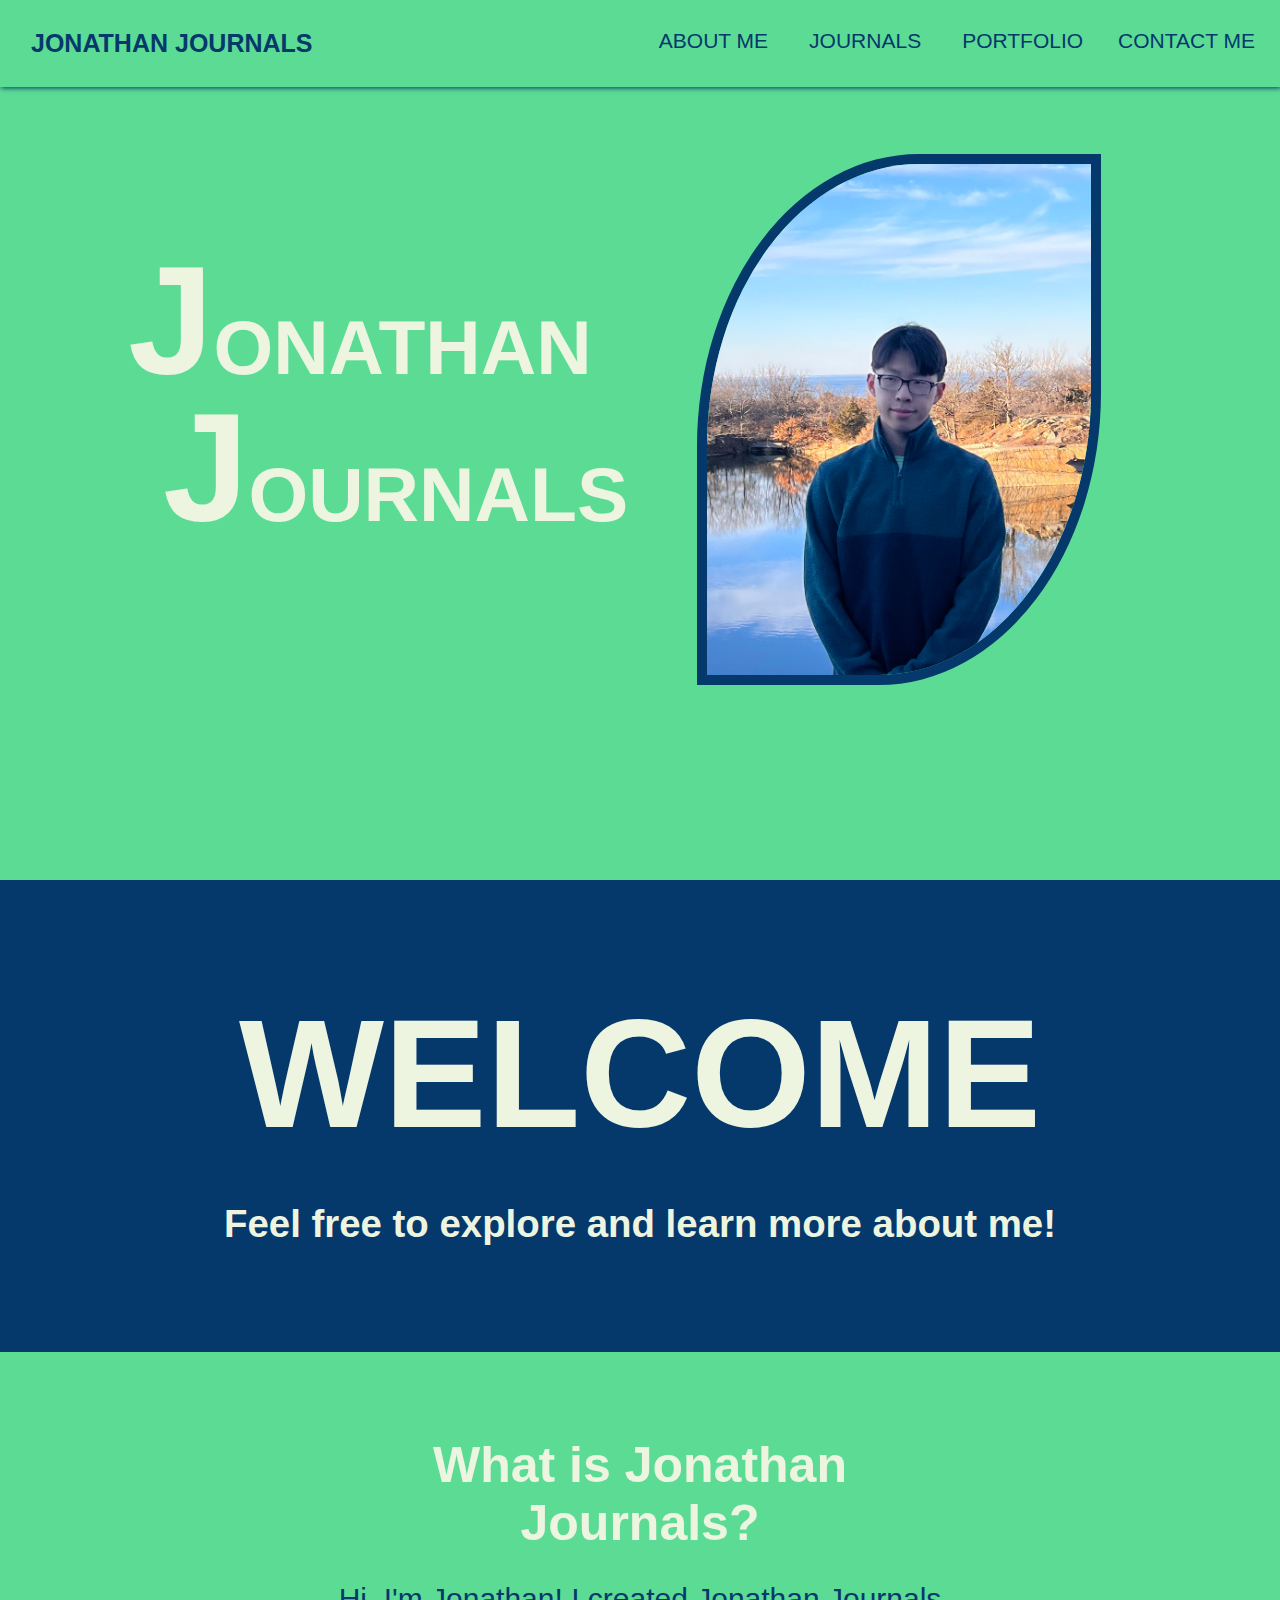
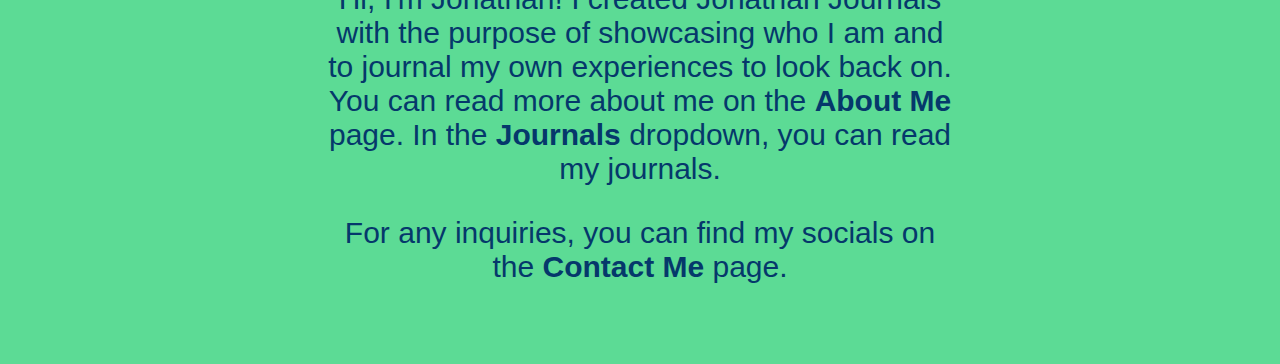
==== index.html @ f7dfe4e3 "added new section with information about site on landing page" ====
<DOCTYPE html>
<html>
    
    <head>
        <meta charset="utf-8">
        <meta name="author" content="Jonathan">
        <title>Jonathan's Journal</title>
        <link href="css/style.css" rel="stylesheet">
    </head>
    
    <body>
        <div class="index">
            <header class="top-section">
                <div class="home">
                    <a href="index.html">Jonathan Journals</a>
                </div>
                <div class="pages">
                    <a href="">Contact Me</a>
                    <a href="">Portfolio</a>
                    <div class="dropdown">
                        <button>Journals</button>
                        <div class="content">
                            <a href="journal1.html">Journal 1</a>
                            <a href="">Journal 2</a>
                            <a href="">Journal 3</a>
                            <a href="">Journal 4</a>
                            <a href="">Journal 5</a>
                            <a href="">Journal 6</a>
                            <a href="">Journal 7</a>
                            
                        </div>
                    </div>
                    <a href="">About Me</a>
                </div>
            </header>

            <div class="container">
                <section>
                    <div class="fp-container">
                        <h1 class="front-page">
                            <p class="home-name"><span class="big-text">J</span>ONATHAN</p>
                            <p class="home-title"><span class="big-text">J</span>OURNALS</p>
                        </h1>
                        <img class="image" src="img/IMG_7080.jpg">
                    </div>
                    <p></p>
                </section>
            </div>

            <section class="welcome">
                <p class="w-text"><span class="big-text">WELCOME</span></p>
                <p class="w-text">Feel free to explore and learn more about me!</p>
            </section>

            <section class="description">
                <h1 class="d1">What is Jonathan Journals?</h1>
                <p class="r1">Hi, I'm Jonathan! I created Jonathan Journals with the purpose of showcasing who I am and to journal my own experiences to look back on. You can read more about me on the <strong>About Me</strong> page. In the <strong>Journals</strong> dropdown, you can read my journals.</strong></p>
                <p class="r1">For any inquiries, you can find my socials on the <strong>Contact Me</strong> page.</p>
            </section>
        </div>
    </body>
    
</html>
---- css/style.css ----
body {
    margin: 0;
    padding: 0;
}

.index {
    /*background-image: url(../img/IMG_5452.jpeg);*/
    background-color: #5CDB95;
    background-size: cover;
    background-position: center;
    font-family: "Century Gothic", CenturyGothic, AppleGothic, sans-serif;
    font-size: 18px;
    margin: 0;
}

/*header {
    background-color: #59594A;
    padding-top: 50px;
    padding-bottom: 50px;
    text-align: center;
    color: #FFF;
    text-transform: uppercase;
    margin-bottom: 100px;
*/

.top-section {
    padding-top: 15px;
    padding-bottom: 15px;
    margin: 0;
    overflow: hidden;
    box-shadow: 1px 1px 5px #05386B;
}


.pages a:link {
    float: right;
    color: #05386B;
    padding: 14px 10px;
    margin-right: 15px;
    text-align: center;
    text-transform: uppercase;
    text-decoration: none;
    font-family: Cambria, 'Gill Sans', 'Gill Sans MT', Calibri, 'Trebuchet MS', sans-serif;
    font-size: 21px;
}


.pages a:visited {
    color: #05386B;
}

.pages a:hover,
a:focus {
    text-decoration: underline;
    text-underline-offset: 4px;
}

.pages a:active {
    color: #05386B;
}

.home a:link {
    float: left;
    color: #05386B;
    padding: 14px 16px;
    text-align: center;
    text-transform: uppercase;
    text-decoration: none;
    font-family: Cambria, 'Gill Sans', 'Gill Sans MT', Calibri, 'Trebuchet MS', sans-serif;
    font-weight: bold;
    font-size: 25px;
    margin-left: 15px;
}

.home a:visited {
    color: #05386B;
}

.home a:hover,
a:focus {
    text-underline-offset: 4px;
}

.home a:active {
    color: #05386B;
}

.dropdown{
    float: right;
}
.dropdown button {
    background-color: transparent;
    color: #05386B;
    padding: 14px 16px;
    border: none;
    margin-right: 15px;
    text-align: center;
    text-transform: uppercase;
    text-decoration: none;
    font-family: Cambria, 'Gill Sans', 'Gill Sans MT', Calibri, 'Trebuchet MS', sans-serif;
    font-size: 21px;
}
.dropdown a:link{
    float: left;
    display: block;
    color: #05386B;
    text-decoration: none;
    text-align: center;
    padding: 10px 25px;
    font-size: 16px;
    font-family: Calibri;
    font-weight: bold;
}
.dropdown .content{
    display: none;
    position: absolute;
    background-color: transparent;
    min-width: 100px;
    box-shadow:2px 2px 5px black;
    background-color: rgba(255, 255, 255, 0.30);;
    border-radius: 8px;
    margin-right: 5px;
    padding-left: 10px;
}
.dropdown:hover .content{
    display: block;
}
.dropdown:hover button{
    text-decoration: none;
}
.dropdown a:hover{
    text-decoration: underline;
}
.dropdown a:visited{
    color: #05386B;
}


.container {
    width: 80%;
    height: 0;
    margin: 0 auto;
}

.front-page {
    float: left;
    font-size: 6vw;
    color: #EDF5E1;
    font-family: Calibri, Helvetica, Arial;
    text-align: left;
    margin-right: 0;
}

.big-text {
    font-size: 12vw;
}

.home-name {
    margin-bottom: -30px;
}

.home-title {
    margin-top: -30px;
    clear: both;
    margin-left: 35px;
}

.fp-container {
    width: 95%;
}

.fp-container .image {
    float: right;
    image-resolution: 1080p;
    margin-left: auto;
    margin-right: auto;
    width: 30vw;
    margin-bottom: 20%;
    margin-top: 5%;
    border: 10px solid #05386B;
    border-start-start-radius: 55%;
    border-end-end-radius: 55%;
}




/*
section {
    float: left;
    width: 70%;
    margin-bottom: 100px;
}

aside {
    float: right;
    width: 25%;
}
*/

.welcome {
    background-color: #05386B;
    clear: both;
    padding: 68px 0;
    text-align: center;
    margin: 0;
}

.welcome .w-text {
    clear: both;
    font-size: 3vw;
    color: #EDF5E1;
    font-family: Cambria, Calibri, Helvetica, Arial;
    text-align: center;
    animation: fadeIn 10s;
    font-weight: bold;
}

@keyframes fadeIn {
    0% {opacity: 0;}
    100% {opacity: 1;}
}

.description {
    padding: 50px 100px 50px 100px;
    margin-left:auto;
    margin-right: auto;
    width: 50%;
    text-align: center;
}

.d1 {
    color: #EDF5E1;
    font-family: Calibri, Helvetica, Arial;
    font-size: 50px;
    margin-bottom: 3px;
}

.r1 {
    color: #05386B;
    font-family: Roboto, Cambria, Calibri, Helvetica, Arial;
    font-size: 30px;
}
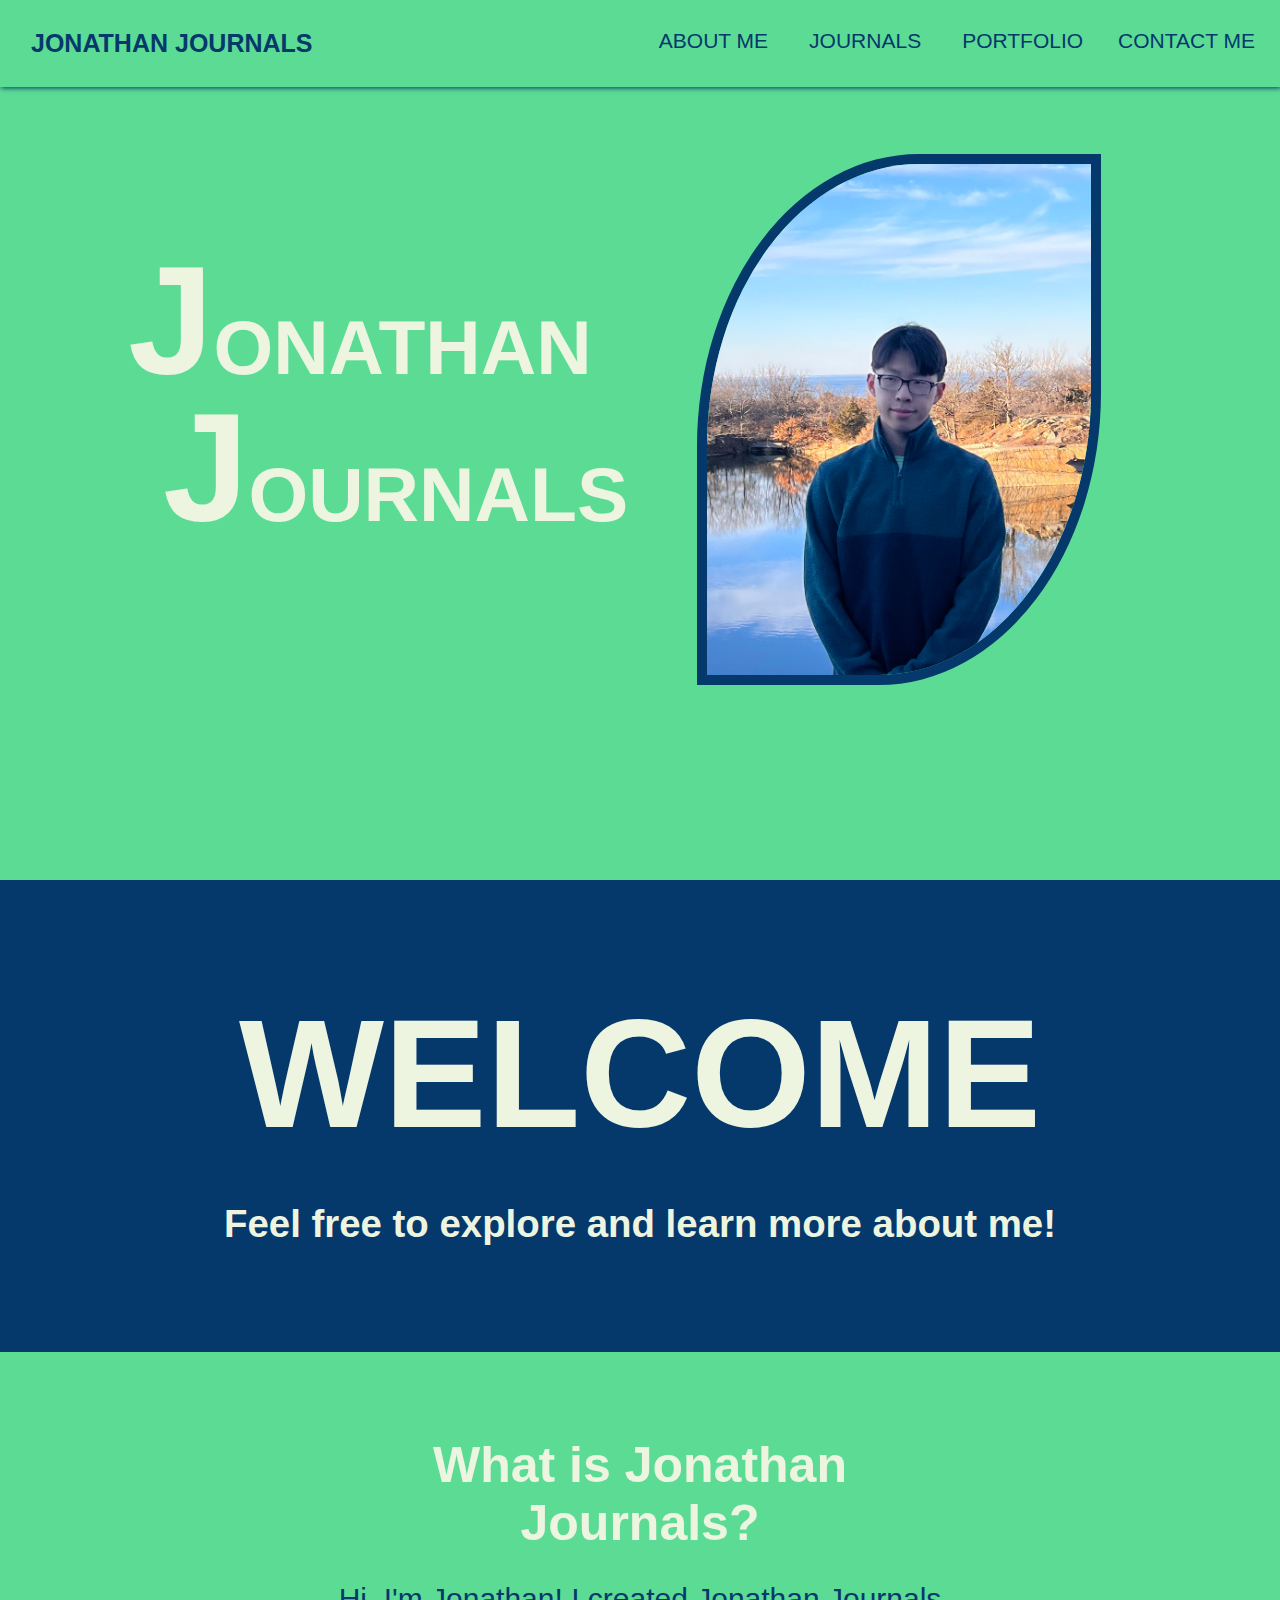
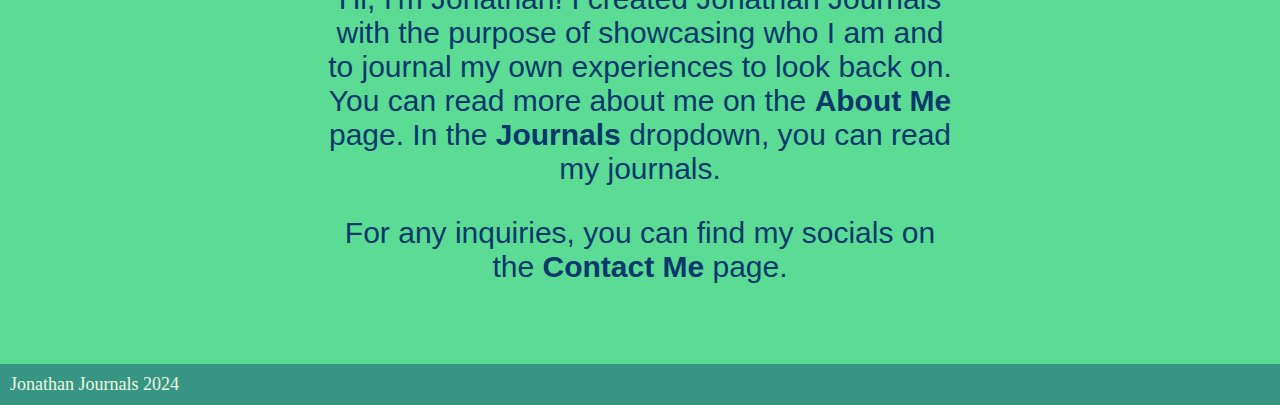
==== commit 9c114566: "added footer" ====
--- a/index.html
+++ b/index.html
@@ -57,6 +57,8 @@
                 <p class="r1">Hi, I'm Jonathan! I created Jonathan Journals with the purpose of showcasing who I am and to journal my own experiences to look back on. You can read more about me on the <strong>About Me</strong> page. In the <strong>Journals</strong> dropdown, you can read my journals.</strong></p>
                 <p class="r1">For any inquiries, you can find my socials on the <strong>Contact Me</strong> page.</p>
             </section>
+
+            <footer>Jonathan Journals 2024</footer>
         </div>
     </body>
     
--- a/css/style.css
+++ b/css/style.css
@@ -240,4 +240,11 @@
     color: #05386B;
     font-family: Roboto, Cambria, Calibri, Helvetica, Arial;
     font-size: 30px;
+}
+
+footer {
+    background-color: #379683;
+    padding: 10px;
+    color: #EDF5E1;
+    font-family: 'Times New Roman', Times, serif;
 }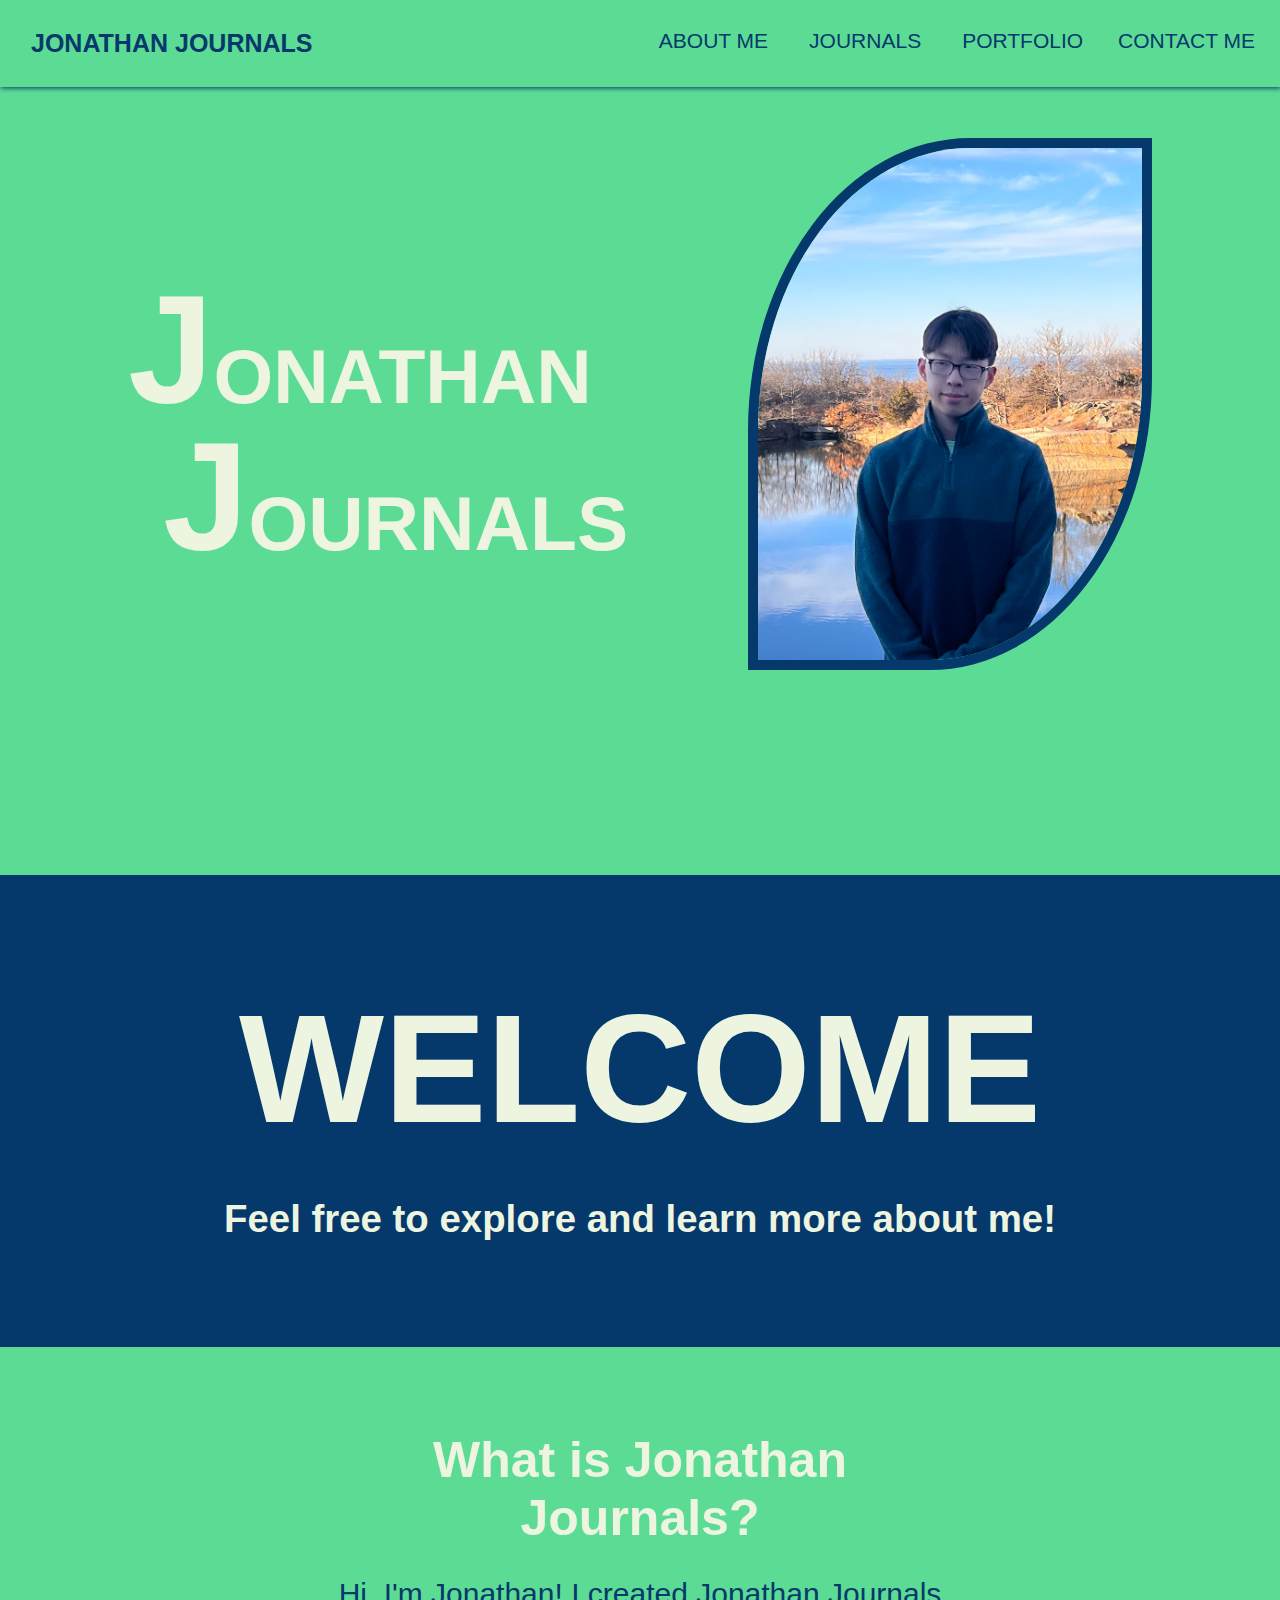
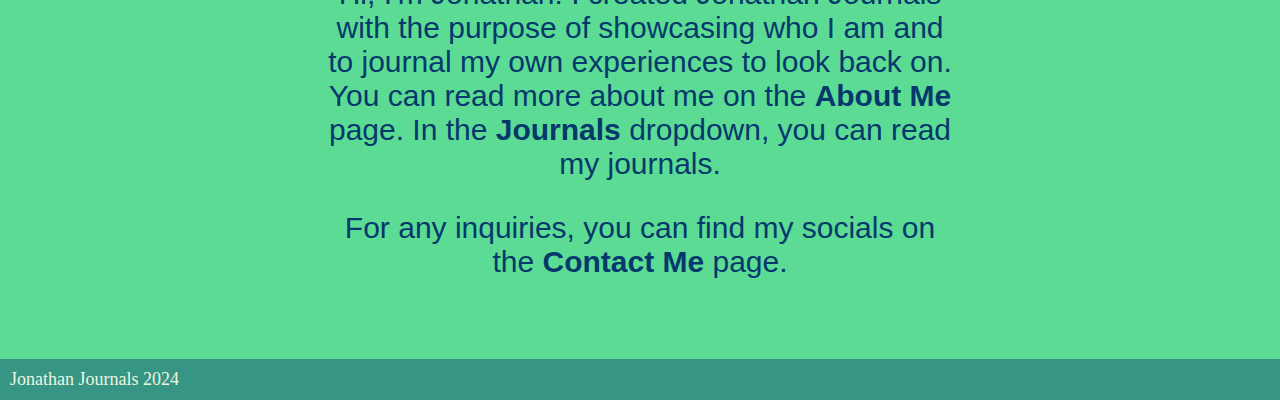
==== commit 0a6409cc: "only one dropdown option in journals now" ====
--- a/index.html
+++ b/index.html
@@ -9,7 +9,7 @@
     </head>
     
     <body>
-        <div class="index">
+        <div class="core">
             <header class="top-section">
                 <div class="home">
                     <a href="index.html">Jonathan Journals</a>
@@ -21,16 +21,9 @@
                         <button>Journals</button>
                         <div class="content">
                             <a href="journal1.html">Journal 1</a>
-                            <a href="">Journal 2</a>
-                            <a href="">Journal 3</a>
-                            <a href="">Journal 4</a>
-                            <a href="">Journal 5</a>
-                            <a href="">Journal 6</a>
-                            <a href="">Journal 7</a>
-                            
                         </div>
                     </div>
-                    <a href="">About Me</a>
+                    <a href="aboutme.html">About Me</a>
                 </div>
             </header>
 
@@ -43,7 +36,6 @@
                         </h1>
                         <img class="image" src="img/IMG_7080.jpg">
                     </div>
-                    <p></p>
                 </section>
             </div>
 
--- a/css/style.css
+++ b/css/style.css
@@ -3,7 +3,7 @@
     padding: 0;
 }
 
-.index {
+.core {
     /*background-image: url(../img/IMG_5452.jpeg);*/
     background-color: #5CDB95;
     background-size: cover;
@@ -117,7 +117,7 @@
     background-color: transparent;
     min-width: 100px;
     box-shadow:2px 2px 5px black;
-    background-color: rgba(255, 255, 255, 0.30);;
+    background-color: rgba(92,219,149,0.9);;
     border-radius: 8px;
     margin-right: 5px;
     padding-left: 10px;
@@ -137,7 +137,6 @@
 
 
 .container {
-    width: 80%;
     height: 0;
     margin: 0 auto;
 }
@@ -156,6 +155,7 @@
 }
 
 .home-name {
+    margin-top: 15%;
     margin-bottom: -30px;
 }
 
@@ -166,7 +166,9 @@
 }
 
 .fp-container {
-    width: 95%;
+    width: 80%;
+    margin: 0 auto;
+    height: 0;
 }
 
 .fp-container .image {
@@ -242,6 +244,232 @@
     font-size: 30px;
 }
 
+
+/* about me page */
+.introduction {
+    background-color: #5CDB95;
+    margin-top: 20px;
+    margin-bottom: 0px;
+    font-size: 45px;
+    font-family: 'Gill Sans', 'Gill Sans MT', Calibri, 'Trebuchet MS', sans-serif;
+    color:#05386B;
+    line-height: 100px;
+}
+
+.childhood {
+    margin-top: -5px;
+    background-color:#05386B;
+    margin-bottom: 0px;
+    font-size: 45px;
+    font-family: 'Gill Sans', 'Gill Sans MT', Calibri, 'Trebuchet MS', sans-serif;
+    color: #5CDB95;
+    line-height: 100px;
+}
+
+.faith {
+    background-color: #5CDB95;
+    margin-top: 0px;
+    margin-bottom: 0px;
+    font-size: 45px;
+    font-family: 'Gill Sans', 'Gill Sans MT', Calibri, 'Trebuchet MS', sans-serif;
+    color:#05386B;
+    line-height: 100px;
+}
+
+.dreams {
+    background-color: #5CDB95;
+    height: 500px;
+    margin-top: -20px;
+}
+
+.container .p1 {
+    text-align: center;
+    margin-bottom: 0px;
+    margin-top: 5px;
+    margin-left: auto;
+    margin-right: auto;
+    width: 70%;
+}
+
+.container h1 {
+    margin: 0px;
+    margin-bottom: 20px;
+    padding-top: 100px;
+}
+
+.introduction h1 {
+    padding-top: 40px;
+}
+
+.container .p2 {
+    margin-left: auto;
+    margin-right: auto;
+    width: 70%;
+    text-align: center;
+    margin-bottom: 0px;
+    margin-top: 0px;
+}
+
+.container .p3 {
+    margin-left: auto;
+    margin-right: auto;
+    width: 70%;
+    text-align: center;
+    margin-bottom: 0px;
+    margin-top: 25px;
+    padding-bottom: 100px;
+}
+
+.container .verse {
+    margin-left: auto;
+    margin-right: auto;
+    width: 70%;
+    text-align: center;
+    margin-bottom: 0px;
+    margin-top: 50px;
+    padding-bottom: 100px;
+    font-size: 35px;
+    line-height: 50px;
+}
+
+.introduction img{
+    clear: both;
+    border: 5px solid #05386B;
+    display: block;
+    margin-left: auto;
+    margin-right: auto;
+    margin-top: 100px;
+    margin-bottom: 0px;
+}
+
+
+.childhood img{
+    clear: both;
+    border: 5px solid #5CDB95;
+    display: block;
+    margin-left: auto;
+    margin-right: auto;
+    margin-top: 100px;
+    margin-bottom: 0px;
+}
+
+
+.faith img{
+    clear: both;
+    border: 5px solid #05386B;
+    display: block;
+    margin-left: auto;
+    margin-right: auto;
+    margin-top: 100px;
+    margin-bottom: 0px;
+}
+
+.introduction .caption {
+    margin-left: auto;
+    margin-right: auto;
+    margin-top: 0px;
+    margin-bottom: 50px;
+    text-align: center;
+    color: #05386B;
+    font-size: 25px;
+    font-style: italic;
+    font-family: Rockwell, "Courier Bold", Courier, Georgia, Times, "Times New Roman", serif;
+}
+
+.childhood .caption {
+    margin-left: auto;
+    margin-right: auto;
+    margin-top: 0px;
+    margin-bottom: 50px;
+    text-align: center;
+    color: #5CDB95;
+    font-size: 25px;
+    font-style: italic;
+    font-family: Rockwell, "Courier Bold", Courier, Georgia, Times, "Times New Roman", serif;
+}
+
+.faith .caption {
+    margin-left: auto;
+    margin-right: auto;
+    margin-top: 0px;
+    margin-bottom: 50px;
+    text-align: center;
+    color: #05386B;
+    font-size: 25px;
+    font-style: italic;
+    font-family: Rockwell, "Courier Bold", Courier, Georgia, Times, "Times New Roman", serif;
+}
+
+.faith .date {
+    margin-left: auto;
+    margin-right: auto;
+    margin-top: 100px;
+    margin-bottom: 50px;
+    text-align: center;
+    color: #05386B;
+    font-size: 70px;
+    font-style: italic;
+    font-family: Rockwell, "Courier Bold", Courier, Georgia, Times, "Times New Roman", serif;
+}
+
+/* Journal One Entry*/
+.journal {
+    background-color: #5CDB95;
+    margin-top: 20px;
+    margin-bottom: 0px;
+    font-size: 45px;
+    font-family: 'Gill Sans', 'Gill Sans MT', Calibri, 'Trebuchet MS', sans-serif;
+    color:#05386B;
+    line-height: 100px;
+}
+
+.journal h1 {
+    padding-top: 40px;
+    text-align: center;
+}
+
+.journal h5 {
+    text-align: center;
+    padding: 0;
+    margin: 0;
+}
+
+.journal .date {
+    margin-left: auto;
+    margin-right: auto;
+    margin-top: 50px;
+    margin-bottom: 25px;
+    text-align: center;
+    color: #05386B;
+    font-size: 35px;
+    font-style: italic;
+    font-family: Rockwell, "Courier Bold", Courier, Georgia, Times, "Times New Roman", serif;
+}
+
+.journal img {
+    clear: both;
+    border: 5px solid #EDF5E1;
+    display: block;
+    margin-left: auto;
+    margin-right: auto;
+    margin-top: 50px;
+    margin-bottom: 0px;
+}
+
+.journal .caption {
+    margin-left: auto;
+    margin-right: auto;
+    margin-top: 0px;
+    margin-bottom: 50px;
+    text-align: center;
+    color: #05386B;
+    font-size: 25px;
+    font-style: italic;
+    font-family: Rockwell, "Courier Bold", Courier, Georgia, Times, "Times New Roman", serif;
+    line-height: 70px;
+}
+
+
 footer {
     background-color: #379683;
     padding: 10px;
